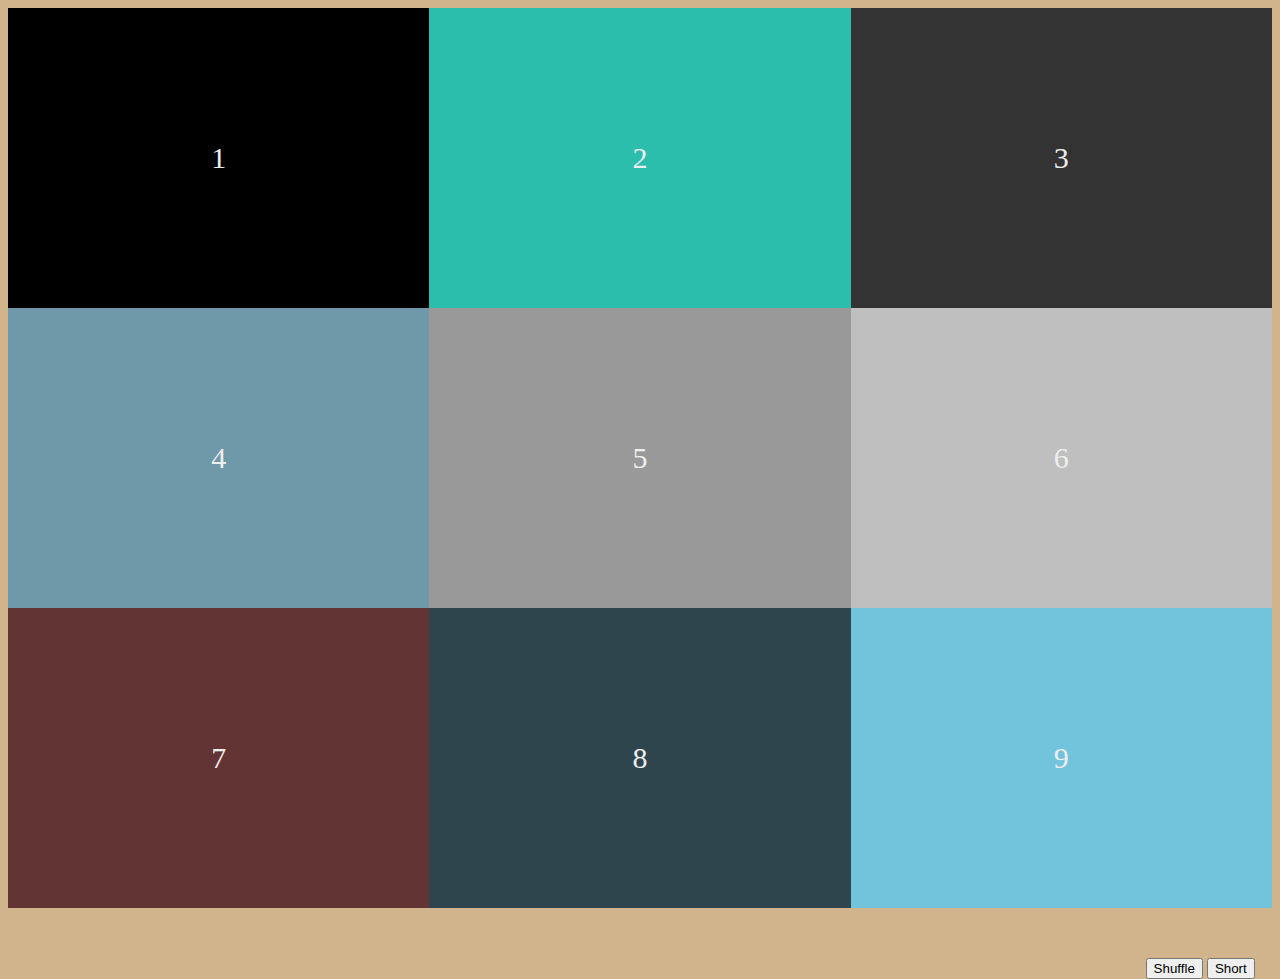
==== Test.html @ 737b46d9 "shuffle & Sort Logic done" ====
<!DOCTYPE html>
<html>
<body onload="myLoad()">

<style>

  body {
    min-height: 100vh;
    background-color: tan;
    font-family: 'Raleway';
  }




.one {
  background: #000000;
}
.two {
  background: #2bbead;
}
.three {
  background: #333333;
}
.four {
  background: #6f98a8;
}
.five {
  background: #999999;
}
.six {
  background: #bfbfbf;
}
.seven {
  background: #633434;
}
.eight {
  background: #2f454e;
}
.nine {
  background: #72c3dc;
}

.container {
  background-color: yellowgreen;
  min-height: 80vh;
  width: 100%;
  max-width: 1400px;
  margin: 0 auto;
  display: flex;
  flex-direction: row;
}

/* header {
  background-color: #456;
  color: #EEE;
  min-width: 300px;
} */

main {
  background-color: #678;
  color: #EEE;
  flex: 1 0 auto;
  display: flex;
  flex-flow: row wrap;
  flex-grow: 3;
  min-height: 80vh;
}

.item {
  min-height: 100px;
  flex: 1 0 30%;
  line-height: 300px;
  text-align: center;
  font-size: 30px;
}

/* Tablet style */
@media screen and (max-width: 960px) {

  .container {
    flex-direction: column;
  }
  
}

/* Phone style */
@media screen and (max-width: 360px) {
  .container {
    flex-direction: row;
  }

  main {
    flex: 1 0 auto;
    flex-grow: 1;
    flex-flow: row;
  }

  .item {
    flex-flow: row;
  }
}




</style>
<div class="container">
    <main>
      <div id="0" class="item"></div>
      <div id="1" class="item"></div>
      <div id="2" class="item"></div>
      <div id="3" class="item"></div>
      <div id="4" class="item"></div>
      <div id="5" class="item"></div>
      <div id="6" class="item"></div>
      <div id="7" class="item"></div>
      <div id="8" class="item"></div>
    </main>
</div>

<div>
  <div class="buttonHolder">
    <div style="float: right; width: 10%; margin-top: 50px;">
      <button onclick="shuffle()">Shuffle</button>
      <button onclick="short()">Short</button>
    </div>
  </div>
</div>

<script>

array= [1, 2, 3, 4, 5, 6, 7, 8, 9];

var map = new Map([
  [1, 'one'],
  [2, 'two'],
  [3, 'three'],
  [4, 'four'],
  [5, 'five'],
  [6, 'six'],
  [7, 'seven'],
  [8, 'eight'],
  [9, 'nine']
]);

function display(array) {
for(let i = 0;i < array.length; ++i){
	document.getElementById(i).innerHTML = array[i];
    document.getElementById(i).classList.remove(document.getElementById(i).classList.item(1));
    document.getElementById(i).classList.add(map.get(array[i]));
}
}


function myLoad() {
  for(let i = 0;i < array.length; ++i){
      document.getElementById(i).innerHTML = array[i];
      document.getElementById(i).classList.add(map.get(array[i]));
  }
}

function shuffle() {
  arrayShuffled = array.sort(() => 0.5 - Math.random());
  display(arrayShuffled);
}

function short() {
 arrayShort = array.sort((a,b) => a-b);
 display(arrayShort);
}
</script>

</body>
</html>
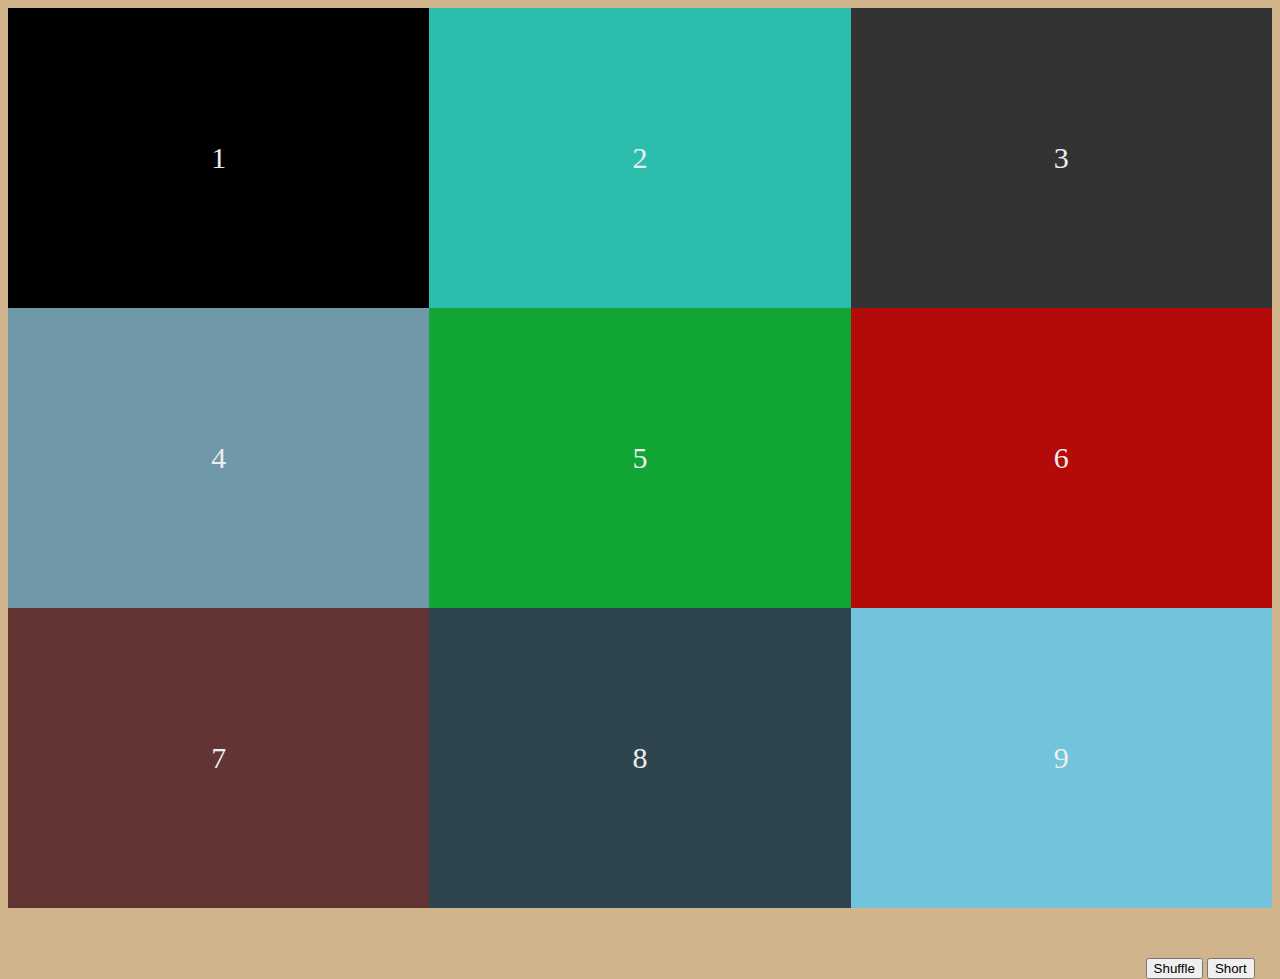
==== commit 10ef248a: "dynamic create div element for numbers" ====
--- a/Test.html
+++ b/Test.html
@@ -1,122 +1,15 @@
 <!DOCTYPE html>
 <html>
+<head>
+<head>
+  <link rel="stylesheet" href="./style.css">
+</head>
+</head>
 <body onload="myLoad()">
 
-<style>
 
-  body {
-    min-height: 100vh;
-    background-color: tan;
-    font-family: 'Raleway';
-  }
-
-
-
-
-.one {
-  background: #000000;
-}
-.two {
-  background: #2bbead;
-}
-.three {
-  background: #333333;
-}
-.four {
-  background: #6f98a8;
-}
-.five {
-  background: #999999;
-}
-.six {
-  background: #bfbfbf;
-}
-.seven {
-  background: #633434;
-}
-.eight {
-  background: #2f454e;
-}
-.nine {
-  background: #72c3dc;
-}
-
-.container {
-  background-color: yellowgreen;
-  min-height: 80vh;
-  width: 100%;
-  max-width: 1400px;
-  margin: 0 auto;
-  display: flex;
-  flex-direction: row;
-}
-
-/* header {
-  background-color: #456;
-  color: #EEE;
-  min-width: 300px;
-} */
-
-main {
-  background-color: #678;
-  color: #EEE;
-  flex: 1 0 auto;
-  display: flex;
-  flex-flow: row wrap;
-  flex-grow: 3;
-  min-height: 80vh;
-}
-
-.item {
-  min-height: 100px;
-  flex: 1 0 30%;
-  line-height: 300px;
-  text-align: center;
-  font-size: 30px;
-}
-
-/* Tablet style */
-@media screen and (max-width: 960px) {
-
-  .container {
-    flex-direction: column;
-  }
-  
-}
-
-/* Phone style */
-@media screen and (max-width: 360px) {
-  .container {
-    flex-direction: row;
-  }
-
-  main {
-    flex: 1 0 auto;
-    flex-grow: 1;
-    flex-flow: row;
-  }
-
-  .item {
-    flex-flow: row;
-  }
-}
-
-
-
-
-</style>
 <div class="container">
-    <main>
-      <div id="0" class="item"></div>
-      <div id="1" class="item"></div>
-      <div id="2" class="item"></div>
-      <div id="3" class="item"></div>
-      <div id="4" class="item"></div>
-      <div id="5" class="item"></div>
-      <div id="6" class="item"></div>
-      <div id="7" class="item"></div>
-      <div id="8" class="item"></div>
-    </main>
+    <main id="main"></main>
 </div>
 
 <div>
@@ -127,49 +20,6 @@
     </div>
   </div>
 </div>
-
-<script>
-
-array= [1, 2, 3, 4, 5, 6, 7, 8, 9];
-
-var map = new Map([
-  [1, 'one'],
-  [2, 'two'],
-  [3, 'three'],
-  [4, 'four'],
-  [5, 'five'],
-  [6, 'six'],
-  [7, 'seven'],
-  [8, 'eight'],
-  [9, 'nine']
-]);
-
-function display(array) {
-for(let i = 0;i < array.length; ++i){
-	document.getElementById(i).innerHTML = array[i];
-    document.getElementById(i).classList.remove(document.getElementById(i).classList.item(1));
-    document.getElementById(i).classList.add(map.get(array[i]));
-}
-}
-
-
-function myLoad() {
-  for(let i = 0;i < array.length; ++i){
-      document.getElementById(i).innerHTML = array[i];
-      document.getElementById(i).classList.add(map.get(array[i]));
-  }
-}
-
-function shuffle() {
-  arrayShuffled = array.sort(() => 0.5 - Math.random());
-  display(arrayShuffled);
-}
-
-function short() {
- arrayShort = array.sort((a,b) => a-b);
- display(arrayShort);
-}
-</script>
-
+<script src="./script.js"></script>
 </body>
 </html> 
--- a/style.css
+++ b/style.css
@@ -0,0 +1,180 @@
+ body {
+    min-height: 100vh;
+    background-color: tan;
+  }
+
+
+
+
+.one {
+  background: #000000;
+}
+.two {
+  background: #2bbead;
+}
+.three {
+  background: #333333;
+}
+.four {
+  background: #6f98a8;
+}
+.five {
+  background: #11a536;
+}
+.six {
+  background: #b40a0a;
+}
+.seven {
+  background: #633434;
+}
+.eight {
+  background: #2f454e;
+}
+.nine {
+  background: #72c3dc;
+}
+
+.container {
+  background-color: yellowgreen;
+  min-height: 80vh;
+  width: 100%;
+  max-width: 1400px;
+  margin: 0 auto;
+  display: flex;
+  flex-direction: row;
+}
+
+/* header {
+  background-color: #456;
+  color: #EEE;
+  min-width: 300px;
+} */
+
+main {
+  background-color: #fff;
+  color: #EEE;
+  flex: 1 0 auto;
+  display: flex;
+  flex-flow: row wrap;
+  flex-grow: 3;
+  min-height: 80vh;
+}
+
+.item {
+  min-height: 100px;
+  flex: 1 0 30%;
+  line-height: 300px;
+  text-align: center;
+  font-size: 30px;
+}
+
+
+/* Tablet style */
+@media screen and (max-width: 960px) {
+
+  .container {
+    flex-direction: column;
+  }
+
+  .leftSideColor {
+    display: none;
+  }
+  
+}
+
+/* Phone style */
+@media screen and (max-width: 650px) {
+  .container {
+    flex-direction: row;
+  }
+
+
+  .leftSideColor {
+    display: block;
+  }
+
+  main {
+    flex: 1 0 auto;
+    flex-grow: 1;
+    flex-flow: column;
+    min-height: 50px;
+  }
+
+  .item {
+    flex-flow: row;
+    flex: 1 0 10%;
+    line-height: 99px;
+    position:relative;
+    margin-bottom: 5px;
+  }
+  .item:after {
+    content:'\A';
+    position:absolute;
+    background:white;
+    top:0; bottom:0;
+    left:0; 
+    width:3%;
+  }
+
+  .item.one:after {
+    background: #000000;
+  }
+
+  .item.two:after {
+    background: #2bbead;
+  }
+
+  .item.three:after {
+    background:#333333;
+  }
+
+  .item.four:after {
+    background: #6f98a8;
+  }
+  .item.five:after {
+    background: #11a536;
+  }
+  .item.six:after {
+    background: #b40a0a;
+  }
+  .item.seven:after {
+    background: #633434;
+  }.item.eight:after {
+    background: #2f454e;
+  }.item.nine:after {
+    background: #72c3dc;
+  }
+
+  .item.one,
+  .item.two,
+  .item.three,
+  .item.four,
+  .item.five,
+  .item.six,
+  .item.seven,
+  .item.eight,
+  .item.nine {
+    background-color: #b5bcc2;
+    color: #000;
+  }
+
+/* ----------- iPhone X ----------- */
+
+/* Portrait and Landscape */
+@media only screen 
+and (min-device-width: 375px) 
+and (max-device-width: 812px) 
+and (-webkit-min-device-pixel-ratio: 3) {
+
+}
+
+/* ----------- iPad Pro 12.9" ----------- */
+
+/* Portrait and Landscape */
+@media only screen 
+  and (min-device-width: 1024px) 
+  and (max-device-width: 1366px)
+  and (-webkit-min-device-pixel-ratio: 2) {
+
+}
+}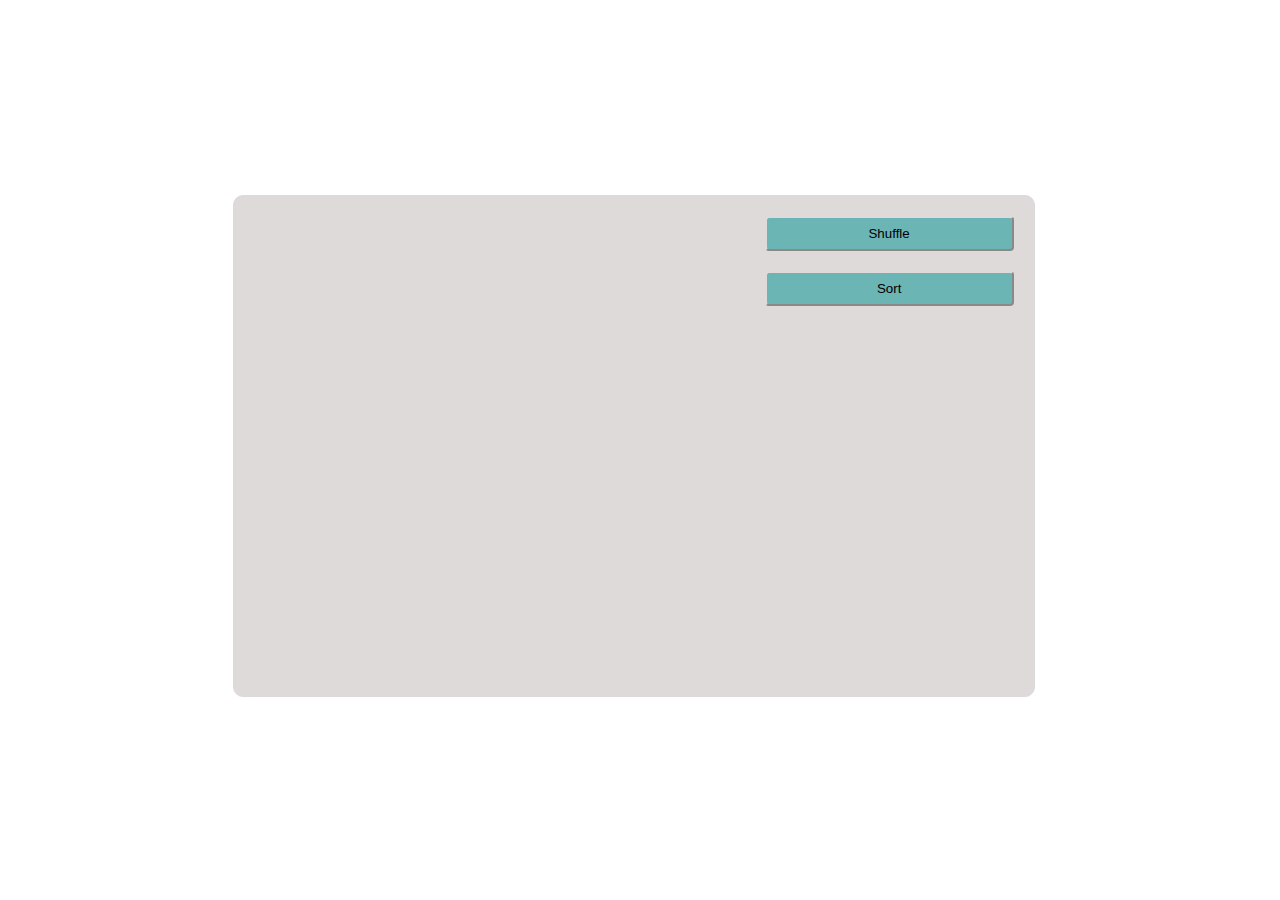
==== commit e6dce98a: "style update" ====
--- a/Test.html
+++ b/Test.html
@@ -1,25 +1,24 @@
 <!DOCTYPE html>
-<html>
+<html lang="en">
 <head>
-<head>
-  <link rel="stylesheet" href="./style.css">
-</head>
+    <meta charset="UTF-8">
+    <meta http-equiv="X-UA-Compatible" content="IE=edge">
+    <meta name="viewport" content="width=device-width, initial-scale=1.0">
+    <title>Maersk Coding Test</title>
+    <link rel="stylesheet" href="./style.css">
+
 </head>
 <body onload="myLoad()">
+    <div class="container">
+        <div class="contentHolder">
+            <div id="main" class="numberHolder"></div>
+            <div class="ButtonHolder">
+                <button class="buttonStyle" onclick="shuffle()">Shuffle</button>
+                <button class="buttonStyle" onclick="short()">Sort</button>
+            </div>
+        </div>
+    </div>
 
-
-<div class="container">
-    <main id="main"></main>
-</div>
-
-<div>
-  <div class="buttonHolder">
-    <div style="float: right; width: 10%; margin-top: 50px;">
-      <button onclick="shuffle()">Shuffle</button>
-      <button onclick="short()">Short</button>
-    </div>
-  </div>
-</div>
 <script src="./script.js"></script>
 </body>
-</html> 
+</html>--- a/style.css
+++ b/style.css
@@ -1,180 +1,175 @@
- body {
-    min-height: 100vh;
-    background-color: tan;
-  }
+* {
+  margin: 0px;
+  padding: 0px;
+}
+.container {
+  width: 99%;
+  height: 99vh;
+  align-items: center; /* Vertical */
+  display: flex;
+  justify-content: space-around;
+  flex-wrap: wrap;
+}
+.contentHolder{
+  width: 800px;
+  border: #ded9d9 solid 1px;
+  min-height: 500px;
+  display: flex;
+  flex-direction: row;
+  background-color: #dfdada;
+  border-radius: 10px;
+}
+.numberHolder {
+  display: flex;
+  flex-grow: 3;
+  flex-direction: row;
+  flex-wrap: wrap;
+  justify-content: center;
+  align-content: center;
+  padding: 10px;
+}
+.ButtonHolder {
+  flex-grow: 1;
+  padding: 20px;
+  text-align: center;
+}
+.item {
+  width: 30%;
+  height: 30%;
+  padding: 5px;
+  text-align: center;
+  line-height: 144px;
+  color: white;
+  font-size: 35px;
+}
+.buttonStyle {
+  padding: 8px 20px;
+  background-color: #6bb5b5;
+  border-radius: 4px;
+  color: black;
+  border-color: #dfdada;
+  float: left;
+  clear: both;
+  width: 100%;
+  margin-bottom: 20px;
+}
+
+/* Tablet style */
+@media screen and (max-width: 960px) {
+}
 
 
+/* Phone style */
+@media screen and (max-width: 650px) {
+.contentHolder {
+flex-direction: column-reverse;
+}
+
+.ButtonHolder {
+padding: 10px;
+text-align: center;
+}
+
+.buttonStyle {
+padding: 8px 20px;
+border-radius: 4px;
+color: black;
+display: inline;
+align-items: center;
+float: none;
+clear: none;
+width: 20%;
+margin-bottom: 0px;
+}
+
+
+.item {
+flex-flow: column;
+flex: 1 0 100%;
+height: 20%;
+line-height: 50px;
+position:relative;
+margin-bottom: 5px;
+font-size: 25px;
+}
+.item:after {
+content:'\A';
+position:absolute;
+background:white;
+top:0; bottom:0;
+left:0; 
+width:2%;
+}
+
+.item.one:after {
+background: #000000;
+}
+
+.item.two:after {
+background: #2bbead;
+}
+
+.item.three:after {
+background:#333333;
+}
+
+.item.four:after {
+background: #6f98a8;
+}
+.item.five:after {
+background: #11a536;
+}
+.item.six:after {
+background: #b40a0a;
+}
+.item.seven:after {
+background: #633434;
+}.item.eight:after {
+background: #2f454e;
+}.item.nine:after {
+background: #72c3dc;
+}
+
+.item.one,
+.item.two,
+.item.three,
+.item.four,
+.item.five,
+.item.six,
+.item.seven,
+.item.eight,
+.item.nine {
+background-color: #b5bcc2;
+color: #000;
+}
+
+}
 
 
 .one {
-  background: #000000;
+background: #000000;
 }
 .two {
-  background: #2bbead;
+background: #2bbead;
 }
 .three {
-  background: #333333;
+background: #333333;
 }
 .four {
-  background: #6f98a8;
+background: #6f98a8;
 }
 .five {
-  background: #11a536;
+background: #11a536;
 }
 .six {
-  background: #b40a0a;
+background: #b40a0a;
 }
 .seven {
-  background: #633434;
+background: #633434;
 }
 .eight {
-  background: #2f454e;
+background: #2f454e;
 }
 .nine {
-  background: #72c3dc;
-}
-
-.container {
-  background-color: yellowgreen;
-  min-height: 80vh;
-  width: 100%;
-  max-width: 1400px;
-  margin: 0 auto;
-  display: flex;
-  flex-direction: row;
-}
-
-/* header {
-  background-color: #456;
-  color: #EEE;
-  min-width: 300px;
-} */
-
-main {
-  background-color: #fff;
-  color: #EEE;
-  flex: 1 0 auto;
-  display: flex;
-  flex-flow: row wrap;
-  flex-grow: 3;
-  min-height: 80vh;
-}
-
-.item {
-  min-height: 100px;
-  flex: 1 0 30%;
-  line-height: 300px;
-  text-align: center;
-  font-size: 30px;
-}
-
-
-/* Tablet style */
-@media screen and (max-width: 960px) {
-
-  .container {
-    flex-direction: column;
-  }
-
-  .leftSideColor {
-    display: none;
-  }
-  
-}
-
-/* Phone style */
-@media screen and (max-width: 650px) {
-  .container {
-    flex-direction: row;
-  }
-
-
-  .leftSideColor {
-    display: block;
-  }
-
-  main {
-    flex: 1 0 auto;
-    flex-grow: 1;
-    flex-flow: column;
-    min-height: 50px;
-  }
-
-  .item {
-    flex-flow: row;
-    flex: 1 0 10%;
-    line-height: 99px;
-    position:relative;
-    margin-bottom: 5px;
-  }
-  .item:after {
-    content:'\A';
-    position:absolute;
-    background:white;
-    top:0; bottom:0;
-    left:0; 
-    width:3%;
-  }
-
-  .item.one:after {
-    background: #000000;
-  }
-
-  .item.two:after {
-    background: #2bbead;
-  }
-
-  .item.three:after {
-    background:#333333;
-  }
-
-  .item.four:after {
-    background: #6f98a8;
-  }
-  .item.five:after {
-    background: #11a536;
-  }
-  .item.six:after {
-    background: #b40a0a;
-  }
-  .item.seven:after {
-    background: #633434;
-  }.item.eight:after {
-    background: #2f454e;
-  }.item.nine:after {
-    background: #72c3dc;
-  }
-
-  .item.one,
-  .item.two,
-  .item.three,
-  .item.four,
-  .item.five,
-  .item.six,
-  .item.seven,
-  .item.eight,
-  .item.nine {
-    background-color: #b5bcc2;
-    color: #000;
-  }
-
-/* ----------- iPhone X ----------- */
-
-/* Portrait and Landscape */
-@media only screen 
-and (min-device-width: 375px) 
-and (max-device-width: 812px) 
-and (-webkit-min-device-pixel-ratio: 3) {
-
-}
-
-/* ----------- iPad Pro 12.9" ----------- */
-
-/* Portrait and Landscape */
-@media only screen 
-  and (min-device-width: 1024px) 
-  and (max-device-width: 1366px)
-  and (-webkit-min-device-pixel-ratio: 2) {
-
-}
+background: #72c3dc;
 }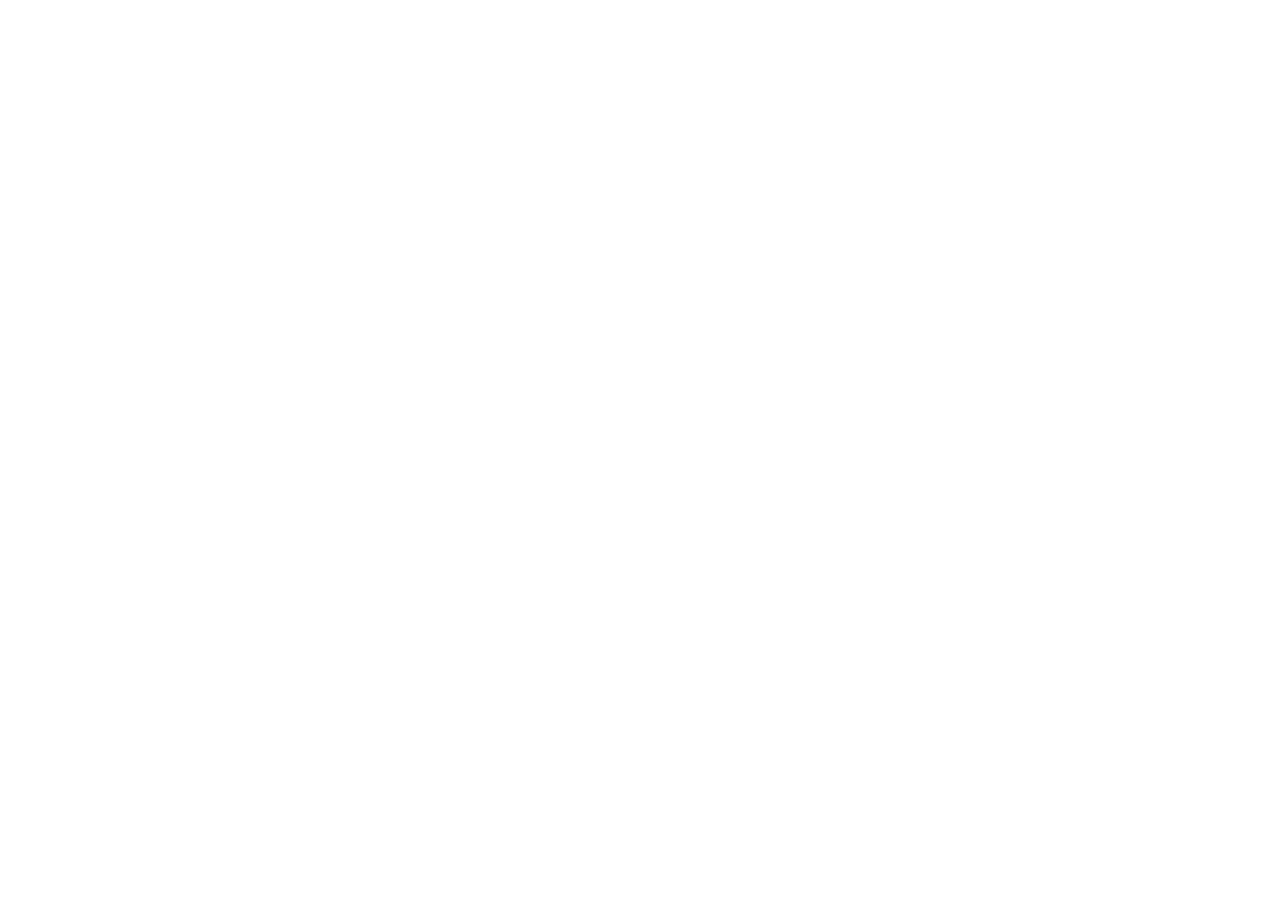
==== commit 58120846: "Flex-Start" ====
--- a/Test.html
+++ b/Test.html
@@ -4,20 +4,11 @@
     <meta charset="UTF-8">
     <meta http-equiv="X-UA-Compatible" content="IE=edge">
     <meta name="viewport" content="width=device-width, initial-scale=1.0">
-    <title>Maersk Coding Test</title>
+    <title>Flex Box</title>
     <link rel="stylesheet" href="./style.css">
 
 </head>
-<body onload="myLoad()">
-    <div class="container">
-        <div class="contentHolder">
-            <div id="main" class="numberHolder"></div>
-            <div class="ButtonHolder">
-                <button class="buttonStyle" onclick="shuffle()">Shuffle</button>
-                <button class="buttonStyle" onclick="short()">Sort</button>
-            </div>
-        </div>
-    </div>
+<body>
 
 <script src="./script.js"></script>
 </body>
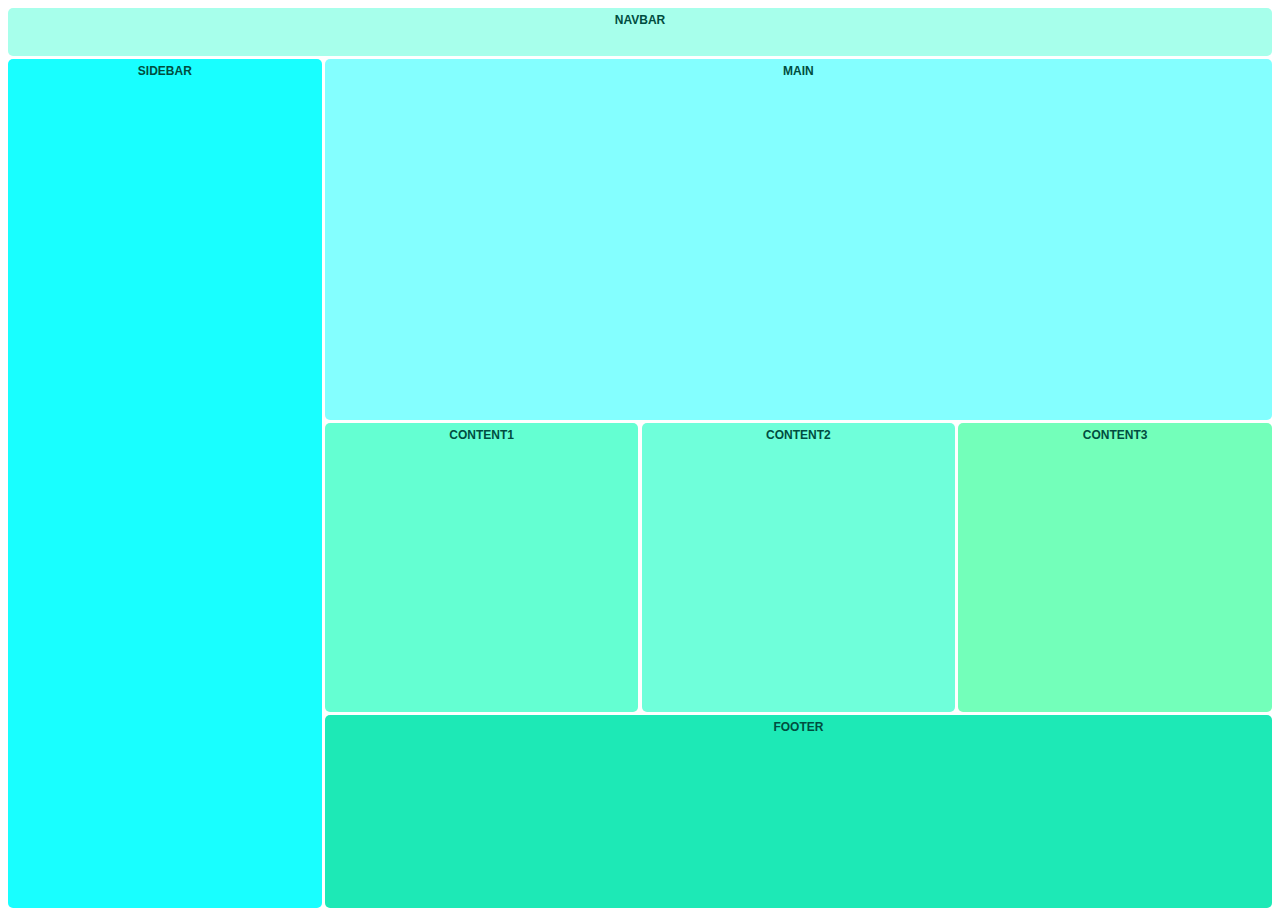
==== commit 65ef20c4: "display-grid" ====
--- a/Test.html
+++ b/Test.html
@@ -9,7 +9,15 @@
 
 </head>
 <body>
-
+<div class="container">
+    <nav>Navbar</nav>
+    <main>Main</main>
+    <div id="sidebar">Sidebar</div>
+    <div id="content1">Content1</div>
+    <div id="content2">Content2</div>
+    <div id="content3">Content3</div>
+    <footer>Footer</footer>
+</div>
 <script src="./script.js"></script>
 </body>
 </html>--- a/style.css
+++ b/style.css
@@ -0,0 +1,89 @@
+:root{
+  --main-radius: 5px;
+  --main-padding: 5px;
+}
+
+.container{
+  display: grid;
+  height: 100vh;
+  grid-template-columns: 1fr 1fr 1fr 1fr;
+  grid-template-rows:0.2fr 1.5fr 1.2fr 0.8fr;
+  grid-template-areas: 
+  "nav nav nav nav"
+  "sidebar main main main"
+  "sidebar content1 content2 content3"
+  "sidebar footer footer footer";
+  grid-gap:0.2rem; /*Gap b/w for each element*/
+  font-family: "Inter", sans-serif;
+  font-weight: 800;
+  text-transform: uppercase;
+  font-size: 12px;
+  color:#004d40;
+  text-align: center;
+}
+
+nav {
+  background: #a7ffeb ;
+  grid-area: nav;
+  border-radius: var(--main-radius);
+  padding-top: var(--main-padding);
+}
+
+main {
+  background: #84ffff;
+  grid-area: main;
+  border-radius: var(--main-radius);
+  padding-top: var(--main-padding);
+}
+
+#sidebar {
+  background: #18ffff;
+  grid-area: sidebar;
+  border-radius: var(--main-radius);
+  padding-top: var(--main-padding);
+}
+
+#content1 {
+  background: #64ffd2;
+  grid-area: content1;
+  border-radius: var(--main-radius);
+  padding-top: var(--main-padding);
+}
+
+#content2 {
+  background: #6fffda;
+  grid-area: content2;
+  border-radius: var(--main-radius);
+  padding-top: var(--main-padding);
+}
+
+#content3 {
+  background: #73ffba;
+  grid-area: content3;
+  border-radius: var(--main-radius);
+  padding-top: var(--main-padding);
+}
+
+footer {
+  background: #1de9b6;
+  grid-area: footer;
+  border-radius: var(--main-radius);
+  padding-top: var(--main-padding);
+}
+
+
+@media only screen and (max-width:550px) {
+  .container {
+    grid-template-columns: 1fr;
+    grid-template-rows: 0.4fr 0.4fr 2.2fr 1.2fr 1.2fr 1fr;
+    grid-template-areas: 
+    "nav"
+    "sidebar"
+    "main"
+    "content1"
+    "content2"
+    "content3"
+    "footer"
+    ;
+  }
+}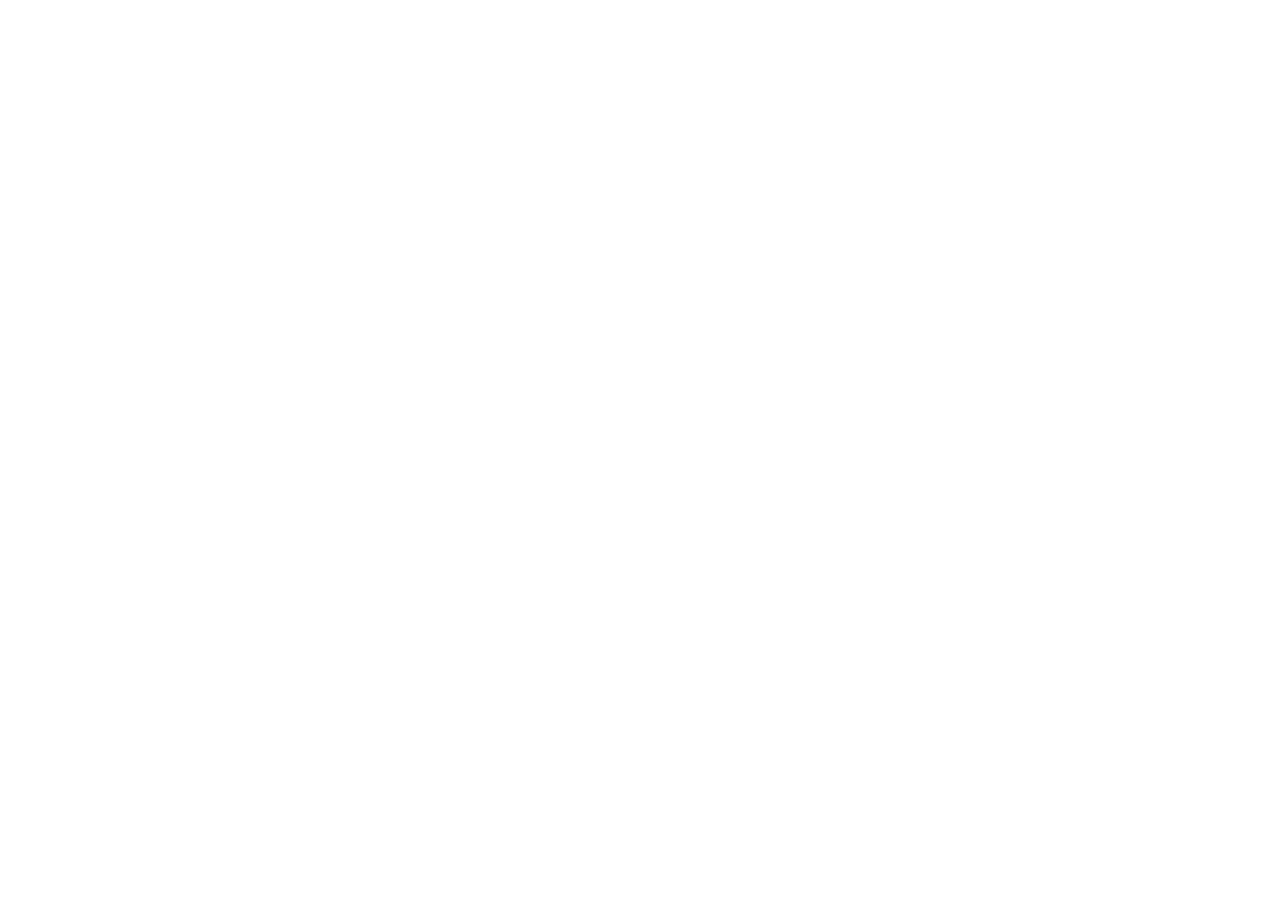
==== commit 775f6378: "flex-guid" ====
--- a/Test.html
+++ b/Test.html
@@ -10,13 +10,6 @@
 </head>
 <body>
 <div class="container">
-    <nav>Navbar</nav>
-    <main>Main</main>
-    <div id="sidebar">Sidebar</div>
-    <div id="content1">Content1</div>
-    <div id="content2">Content2</div>
-    <div id="content3">Content3</div>
-    <footer>Footer</footer>
 </div>
 <script src="./script.js"></script>
 </body>
